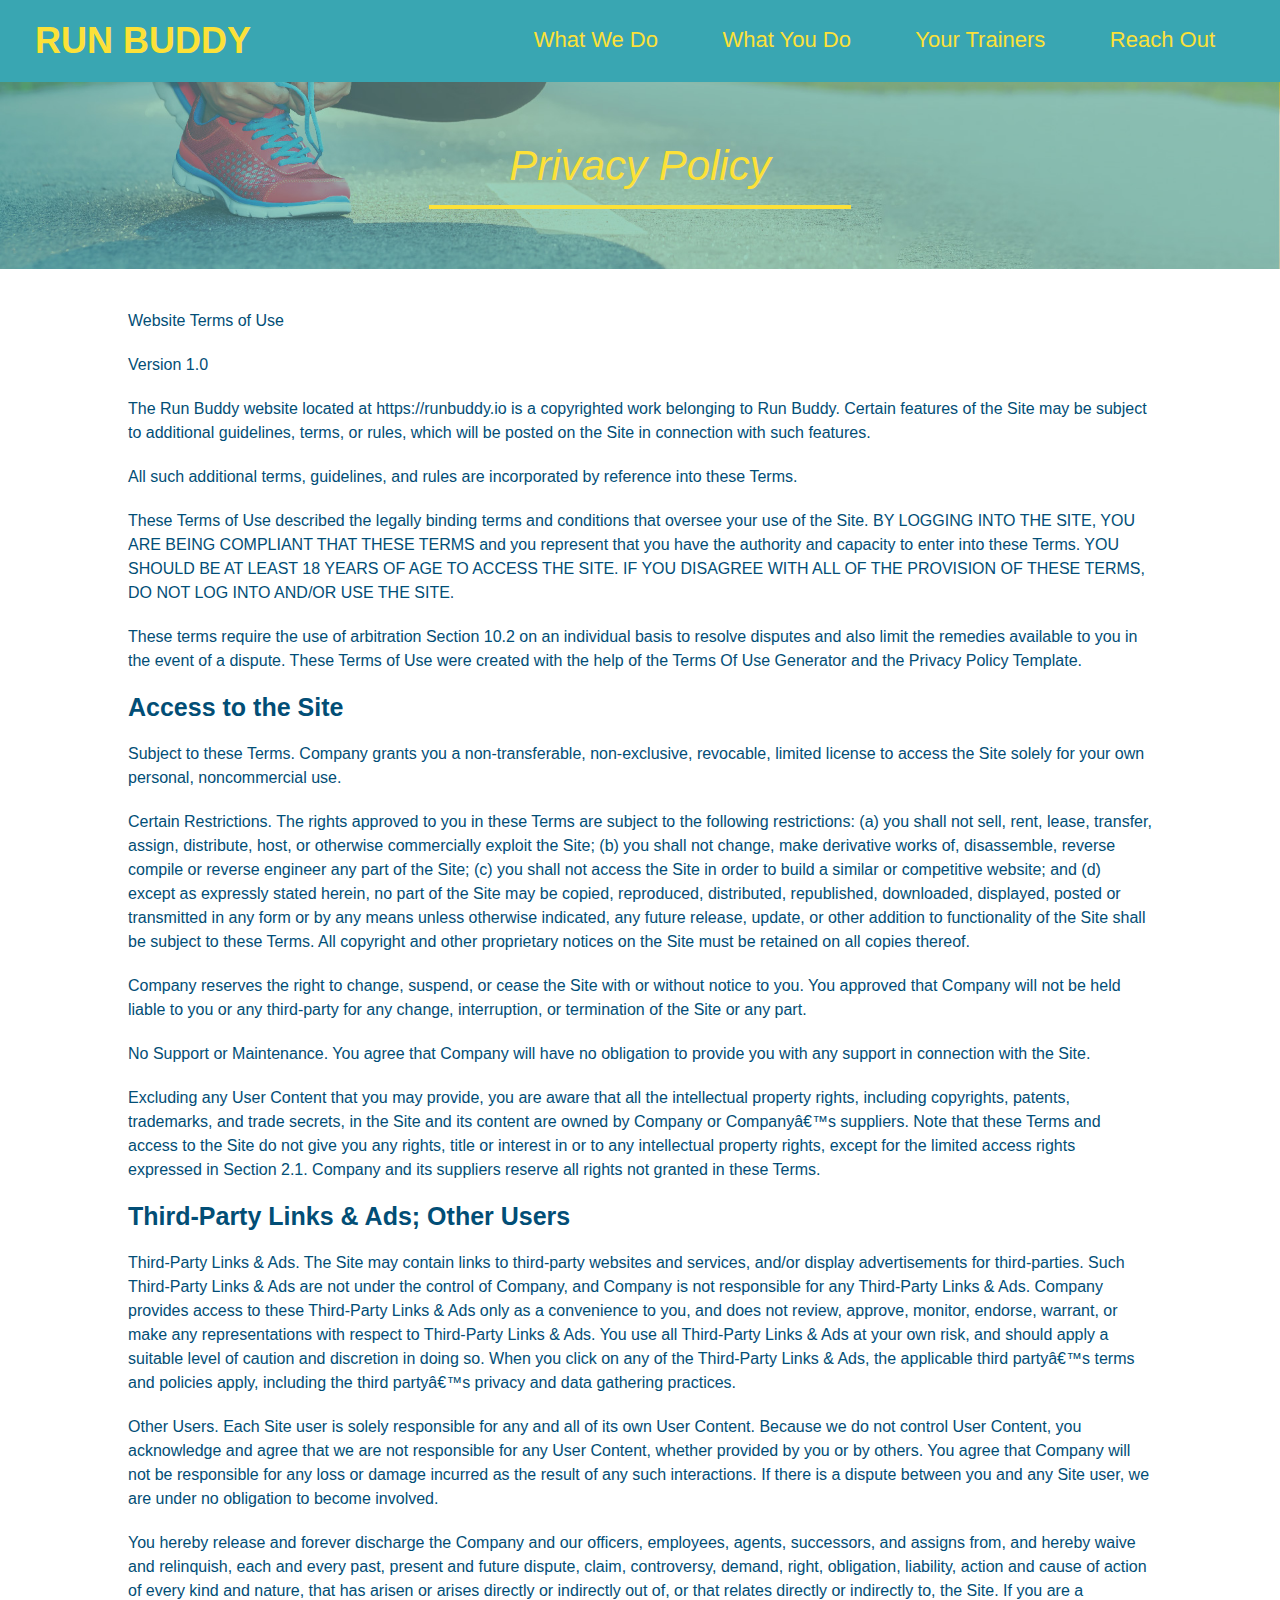
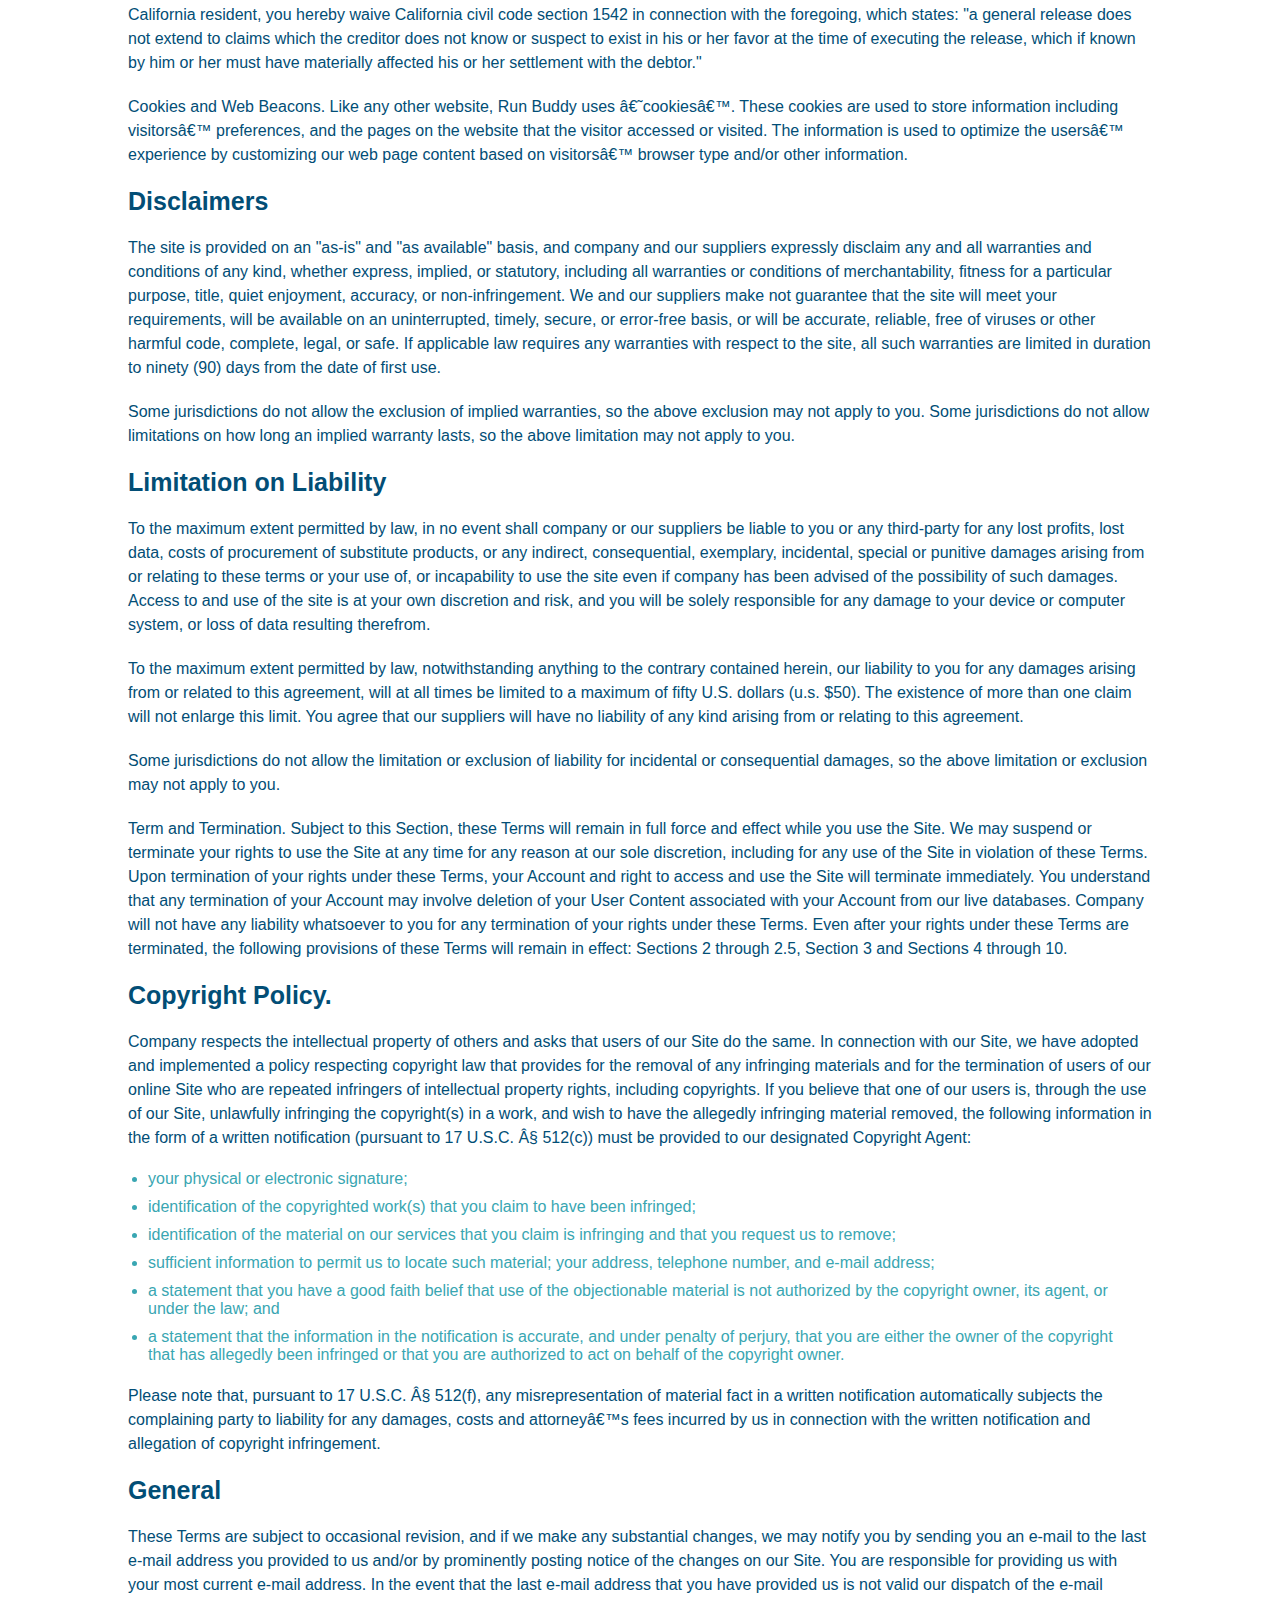
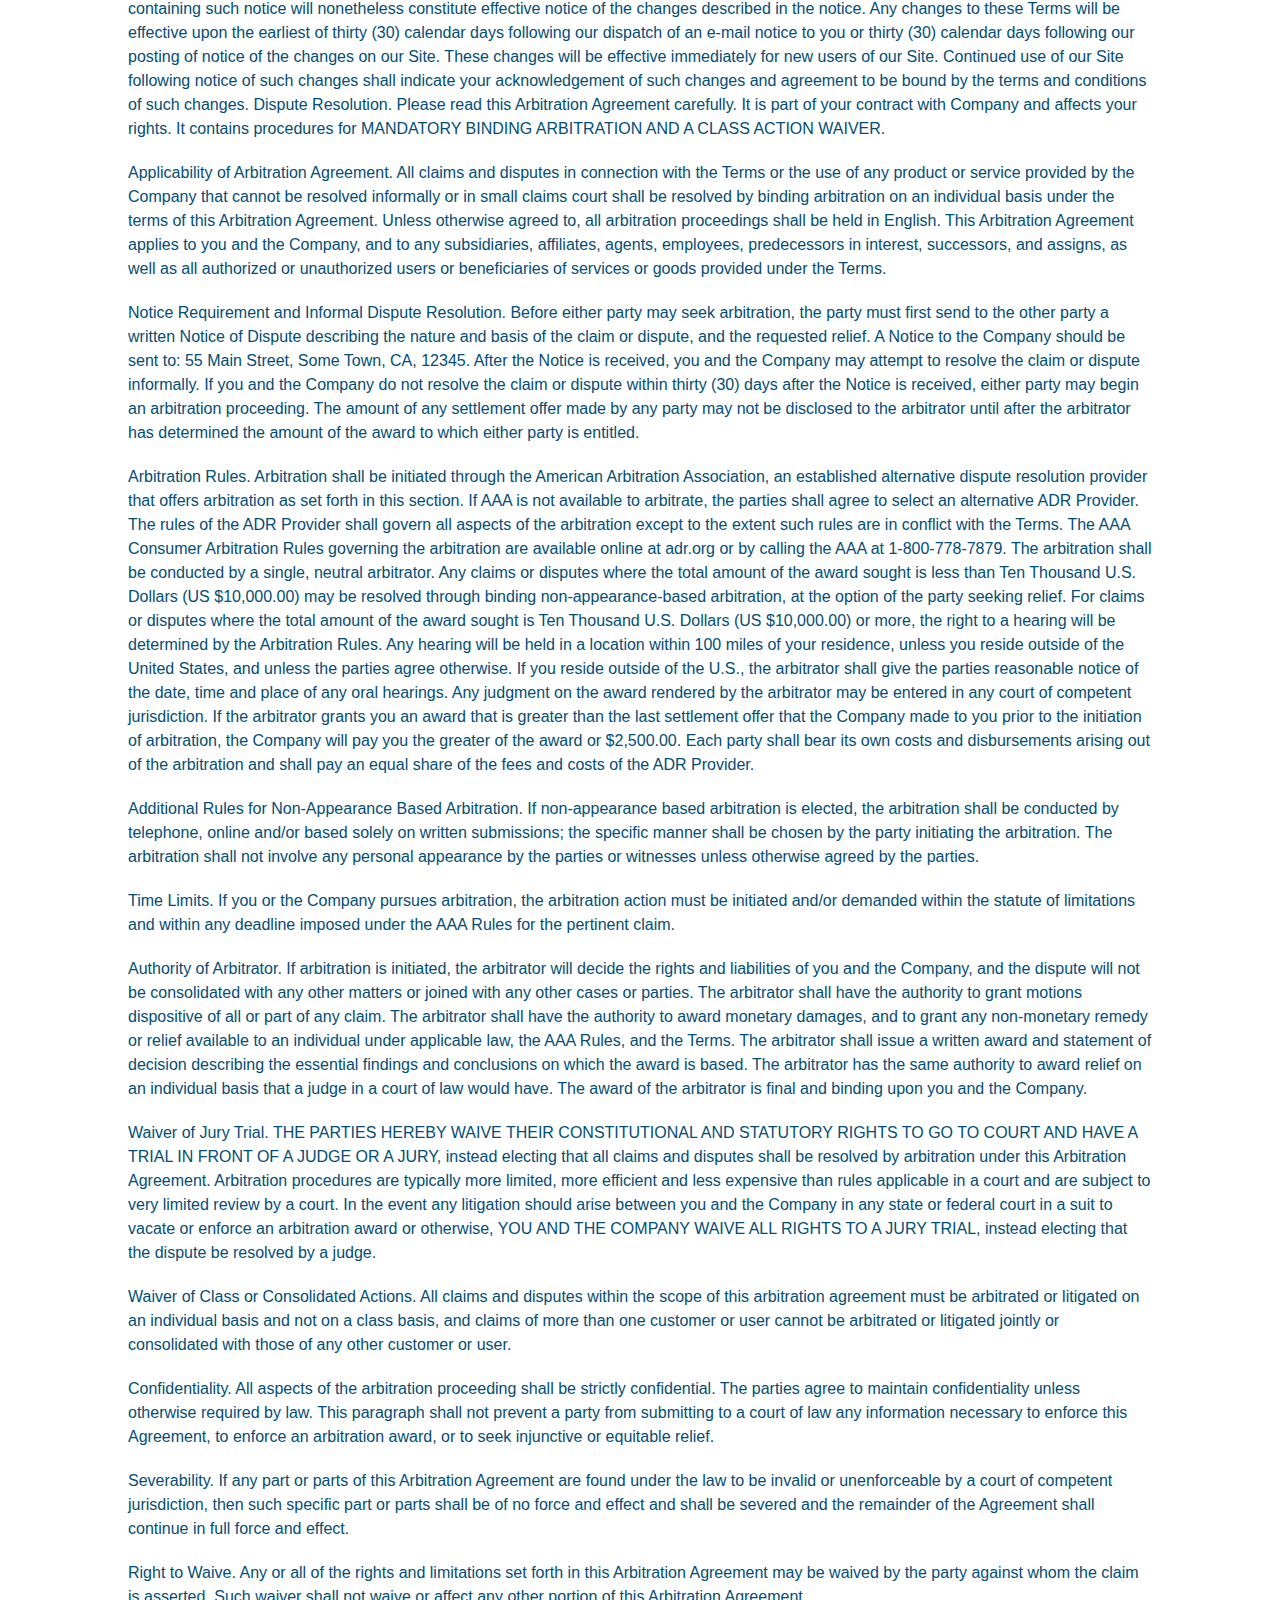
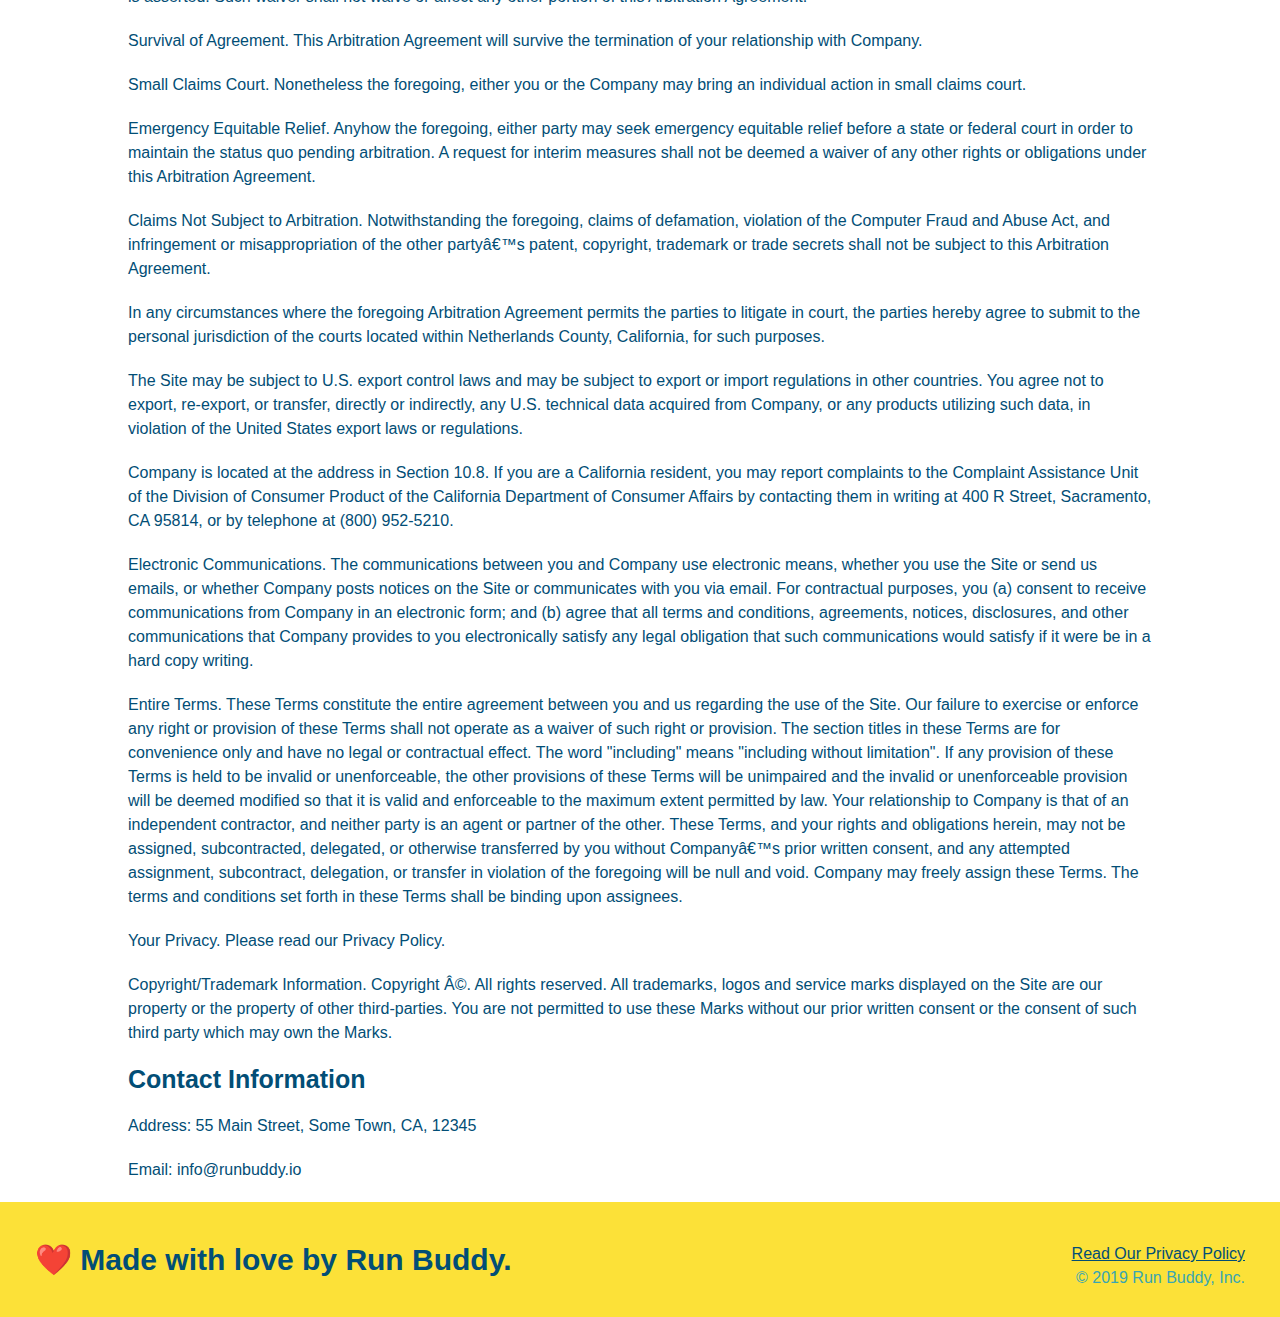
==== privacy-policy.html @ 957f3ca2 "privacy policy" ====
<!DOCTYPE html>
<html lang="en">
    <head>
        <meta charset="UTF-8" />
        <title>Privacy Policy - Run Buddy</title>
        <link rel="stylesheet" href="./assets/css/style.css" />
        <link rel="stylesheet" href="./assets/css/secondary-styles.css" />
        <header>
            <h1>
                <a href="/">RUN BUDDY</a>
            </h1>
            <nav>
                <!-- Unordered list element -->
                <ul>
                    <!-- List item element -->
                    <li>
                        <!--Anchor Element -->
                        <a href="./index.html#what-we-do">What We Do</a>
                    </li>
                    <li>
                        <a href="./index.html#what-you-do">What You Do</a>
                    </li>
                    <li>
                        <a href="./index.html#your-trainers">Your Trainers</a>
                    </li>
                    <li>
                        <a href="./index.html#reach-out">Reach Out</a>
                    </li>
                </ul>
            </nav>
        </header>
        <section class="hero">
            <h2 class="page-title">
                Privacy Policy
            </h2>
        </section>
        <article class="secondary-content">
            <p>
                Website Terms of Use
              </p>
        
              <p>
                Version 1.0
              </p>
        
              <p>
                The Run Buddy website located at https://runbuddy.io is a copyrighted work belonging to Run Buddy. Certain
                features of the Site may be subject to additional guidelines, terms, or rules, which will be posted on the Site
                in connection with such features.
              </p>
        
              <p>
                All such additional terms, guidelines, and rules are incorporated by reference into these Terms.
              </p>
        
              <p>
                These Terms of Use described the legally binding terms and conditions that oversee your use of the Site. BY
                LOGGING INTO THE SITE, YOU ARE BEING COMPLIANT THAT THESE TERMS and you represent that you have the authority
                and capacity to enter into these Terms. YOU SHOULD BE AT LEAST 18 YEARS OF AGE TO ACCESS THE SITE. IF YOU
                DISAGREE WITH ALL OF THE PROVISION OF THESE TERMS, DO NOT LOG INTO AND/OR USE THE SITE.
              </p>
        
              <p>
                These terms require the use of arbitration Section 10.2 on an individual basis to resolve disputes and also
                limit the remedies available to you in the event of a dispute. These Terms of Use were created with the help of
                the Terms Of Use Generator and the Privacy Policy Template.
              </p>
        
              <h3>
                Access to the Site
              </h3>
        
              <p>
                Subject to these Terms. Company grants you a non-transferable, non-exclusive, revocable, limited license to
                access the Site solely for your own personal, noncommercial use.
              </p>
        
              <p>
                Certain Restrictions. The rights approved to you in these Terms are subject to the following restrictions: (a)
                you shall not sell, rent, lease, transfer, assign, distribute, host, or otherwise commercially exploit the Site;
                (b) you shall not change, make derivative works of, disassemble, reverse compile or reverse engineer any part of
                the Site; (c) you shall not access the Site in order to build a similar or competitive website; and (d) except
                as expressly stated herein, no part of the Site may be copied, reproduced, distributed, republished, downloaded,
                displayed, posted or transmitted in any form or by any means unless otherwise indicated, any future release,
                update, or other addition to functionality of the Site shall be subject to these Terms. All copyright and other
                proprietary notices on the Site must be retained on all copies thereof.
              </p>
        
              <p>
                Company reserves the right to change, suspend, or cease the Site with or without notice to you. You approved
                that Company will not be held liable to you or any third-party for any change, interruption, or termination of
                the Site or any part.
              </p>
        
              <p>
                No Support or Maintenance. You agree that Company will have no obligation to provide you with any support in
                connection with the Site.
              </p>
        
              <p>
                Excluding any User Content that you may provide, you are aware that all the intellectual property rights,
                including copyrights, patents, trademarks, and trade secrets, in the Site and its content are owned by Company
                or Companyâ€™s suppliers. Note that these Terms and access to the Site do not give you any rights, title or
                interest in or to any intellectual property rights, except for the limited access rights expressed in Section
                2.1. Company and its suppliers reserve all rights not granted in these Terms.
              </p>
        
              <h3>
                Third-Party Links & Ads; Other Users
              </h3>
        
              <p>
                Third-Party Links & Ads. The Site may contain links to third-party websites and services, and/or display
                advertisements for third-parties. Such Third-Party Links & Ads are not under the control of Company, and Company
                is not responsible for any Third-Party Links & Ads. Company provides access to these Third-Party Links & Ads
                only as a convenience to you, and does not review, approve, monitor, endorse, warrant, or make any
                representations with respect to Third-Party Links & Ads. You use all Third-Party Links & Ads at your own risk,
                and should apply a suitable level of caution and discretion in doing so. When you click on any of the
                Third-Party Links & Ads, the applicable third partyâ€™s terms and policies apply, including the third partyâ€™s
                privacy and data gathering practices.
              </p>
        
              <p>
                Other Users. Each Site user is solely responsible for any and all of its own User Content. Because we do not
                control User Content, you acknowledge and agree that we are not responsible for any User Content, whether
                provided by you or by others. You agree that Company will not be responsible for any loss or damage incurred as
                the result of any such interactions. If there is a dispute between you and any Site user, we are under no
                obligation to become involved.
              </p>
        
              <p>
                You hereby release and forever discharge the Company and our officers, employees, agents, successors, and
                assigns from, and hereby waive and relinquish, each and every past, present and future dispute, claim,
                controversy, demand, right, obligation, liability, action and cause of action of every kind and nature, that has
                arisen or arises directly or indirectly out of, or that relates directly or indirectly to, the Site. If you are
                a California resident, you hereby waive California civil code section 1542 in connection with the foregoing,
                which states: "a general release does not extend to claims which the creditor does not know or suspect to exist
                in his or her favor at the time of executing the release, which if known by him or her must have materially
                affected his or her settlement with the debtor."
              </p>
        
              <p>
                Cookies and Web Beacons. Like any other website, Run Buddy uses â€˜cookiesâ€™. These cookies are used to store
                information including visitorsâ€™ preferences, and the pages on the website that the visitor accessed or visited.
                The information is used to optimize the usersâ€™ experience by customizing our web page content based on visitorsâ€™
                browser type and/or other information.
              </p>
        
              <h3>
                Disclaimers
              </h3>
        
              <p>
                The site is provided on an "as-is" and "as available" basis, and company and our suppliers expressly disclaim
                any and all warranties and conditions of any kind, whether express, implied, or statutory, including all
                warranties or conditions of merchantability, fitness for a particular purpose, title, quiet enjoyment, accuracy,
                or non-infringement. We and our suppliers make not guarantee that the site will meet your requirements, will be
                available on an uninterrupted, timely, secure, or error-free basis, or will be accurate, reliable, free of
                viruses or other harmful code, complete, legal, or safe. If applicable law requires any warranties with respect
                to the site, all such warranties are limited in duration to ninety (90) days from the date of first use.
              </p>
        
              <p>
                Some jurisdictions do not allow the exclusion of implied warranties, so the above exclusion may not apply to
                you. Some jurisdictions do not allow limitations on how long an implied warranty lasts, so the above limitation
                may not apply to you.
              </p>
        
              <h3>
                Limitation on Liability
              </h3>
        
              <p>
                To the maximum extent permitted by law, in no event shall company or our suppliers be liable to you or any
                third-party for any lost profits, lost data, costs of procurement of substitute products, or any indirect,
                consequential, exemplary, incidental, special or punitive damages arising from or relating to these terms or
                your use of, or incapability to use the site even if company has been advised of the possibility of such
                damages. Access to and use of the site is at your own discretion and risk, and you will be solely responsible
                for any damage to your device or computer system, or loss of data resulting therefrom.
              </p>
        
              <p>
                To the maximum extent permitted by law, notwithstanding anything to the contrary contained herein, our liability
                to you for any damages arising from or related to this agreement, will at all times be limited to a maximum of
                fifty U.S. dollars (u.s. $50). The existence of more than one claim will not enlarge this limit. You agree that
                our suppliers will have no liability of any kind arising from or relating to this agreement.
              </p>
        
              <p>
                Some jurisdictions do not allow the limitation or exclusion of liability for incidental or consequential
                damages, so the above limitation or exclusion may not apply to you.
              </p>
        
              <p>
                Term and Termination. Subject to this Section, these Terms will remain in full force and effect while you use
                the Site. We may suspend or terminate your rights to use the Site at any time for any reason at our sole
                discretion, including for any use of the Site in violation of these Terms. Upon termination of your rights under
                these Terms, your Account and right to access and use the Site will terminate immediately. You understand that
                any termination of your Account may involve deletion of your User Content associated with your Account from our
                live databases. Company will not have any liability whatsoever to you for any termination of your rights under
                these Terms. Even after your rights under these Terms are terminated, the following provisions of these Terms
                will remain in effect: Sections 2 through 2.5, Section 3 and Sections 4 through 10.
              </p>
        
              <h3>
                Copyright Policy.
              </h3>
        
              <p>
                Company respects the intellectual property of others and asks that users of our Site do the same. In connection
                with our Site, we have adopted and implemented a policy respecting copyright law that provides for the removal
                of any infringing materials and for the termination of users of our online Site who are repeated infringers of
                intellectual property rights, including copyrights. If you believe that one of our users is, through the use of
                our Site, unlawfully infringing the copyright(s) in a work, and wish to have the allegedly infringing material
                removed, the following information in the form of a written notification (pursuant to 17 U.S.C. Â§ 512(c)) must
                be provided to our designated Copyright Agent:
              </p>
        
              <ul>
                <li>
                  your physical or electronic signature;
                </li>
                <li>
                  identification of the copyrighted work(s) that you claim to have been infringed;
                </li>
                <li>
                  identification of the material on our services that you claim is infringing and that you request us to remove;
                </li>
                <li>
                  sufficient information to permit us to locate such material; your address, telephone number, and e-mail
                  address;
                </li>
                <li>
                  a statement that you have a good faith belief that use of the objectionable material is not authorized by the
                  copyright owner, its agent, or under the law; and
                </li>
                <li>
                  a statement that the information in the notification is accurate, and under penalty of perjury, that you are
                  either the owner of the copyright that has allegedly been infringed or that you are authorized to act on
                  behalf of the copyright owner.
                </li>
              </ul>
        
              <p>
                Please note that, pursuant to 17 U.S.C. Â§ 512(f), any misrepresentation of material fact in a written
                notification automatically subjects the complaining party to liability for any damages, costs and attorneyâ€™s
                fees incurred by us in connection with the written notification and allegation of copyright infringement.
              </p>
        
              <h3>
                General
              </h3>
        
              <p>
                These Terms are subject to occasional revision, and if we make any substantial changes, we may notify you by
                sending you an e-mail to the last e-mail address you provided to us and/or by prominently posting notice of the
                changes on our Site. You are responsible for providing us with your most current e-mail address. In the event
                that the last e-mail address that you have provided us is not valid our dispatch of the e-mail containing such
                notice will nonetheless constitute effective notice of the changes described in the notice. Any changes to these
                Terms will be effective upon the earliest of thirty (30) calendar days following our dispatch of an e-mail
                notice to you or thirty (30) calendar days following our posting of notice of the changes on our Site. These
                changes will be effective immediately for new users of our Site. Continued use of our Site following notice of
                such changes shall indicate your acknowledgement of such changes and agreement to be bound by the terms and
                conditions of such changes. Dispute Resolution. Please read this Arbitration Agreement carefully. It is part of
                your contract with Company and affects your rights. It contains procedures for MANDATORY BINDING ARBITRATION AND
                A CLASS ACTION WAIVER.
              </p>
        
              <p>
                Applicability of Arbitration Agreement. All claims and disputes in connection with the Terms or the use of any
                product or service provided by the Company that cannot be resolved informally or in small claims court shall be
                resolved by binding arbitration on an individual basis under the terms of this Arbitration Agreement. Unless
                otherwise agreed to, all arbitration proceedings shall be held in English. This Arbitration Agreement applies to
                you and the Company, and to any subsidiaries, affiliates, agents, employees, predecessors in interest,
                successors, and assigns, as well as all authorized or unauthorized users or beneficiaries of services or goods
                provided under the Terms.
              </p>
        
              <p>
                Notice Requirement and Informal Dispute Resolution. Before either party may seek arbitration, the party must
                first send to the other party a written Notice of Dispute describing the nature and basis of the claim or
                dispute, and the requested relief. A Notice to the Company should be sent to: 55 Main Street, Some Town, CA,
                12345. After the Notice is received, you and the Company may attempt to resolve the claim or dispute informally.
                If you and the Company do not resolve the claim or dispute within thirty (30) days after the Notice is received,
                either party may begin an arbitration proceeding. The amount of any settlement offer made by any party may not
                be disclosed to the arbitrator until after the arbitrator has determined the amount of the award to which either
                party is entitled.
              </p>
        
              <p>
                Arbitration Rules. Arbitration shall be initiated through the American Arbitration Association, an established
                alternative dispute resolution provider that offers arbitration as set forth in this section. If AAA is not
                available to arbitrate, the parties shall agree to select an alternative ADR Provider. The rules of the ADR
                Provider shall govern all aspects of the arbitration except to the extent such rules are in conflict with the
                Terms. The AAA Consumer Arbitration Rules governing the arbitration are available online at adr.org or by
                calling the AAA at 1-800-778-7879. The arbitration shall be conducted by a single, neutral arbitrator. Any
                claims or disputes where the total amount of the award sought is less than Ten Thousand U.S. Dollars (US
                $10,000.00) may be resolved through binding non-appearance-based arbitration, at the option of the party seeking
                relief. For claims or disputes where the total amount of the award sought is Ten Thousand U.S. Dollars (US
                $10,000.00) or more, the right to a hearing will be determined by the Arbitration Rules. Any hearing will be
                held in a location within 100 miles of your residence, unless you reside outside of the United States, and
                unless the parties agree otherwise. If you reside outside of the U.S., the arbitrator shall give the parties
                reasonable notice of the date, time and place of any oral hearings. Any judgment on the award rendered by the
                arbitrator may be entered in any court of competent jurisdiction. If the arbitrator grants you an award that is
                greater than the last settlement offer that the Company made to you prior to the initiation of arbitration, the
                Company will pay you the greater of the award or $2,500.00. Each party shall bear its own costs and
                disbursements arising out of the arbitration and shall pay an equal share of the fees and costs of the ADR
                Provider.
              </p>
        
              <p>
                Additional Rules for Non-Appearance Based Arbitration. If non-appearance based arbitration is elected, the
                arbitration shall be conducted by telephone, online and/or based solely on written submissions; the specific
                manner shall be chosen by the party initiating the arbitration. The arbitration shall not involve any personal
                appearance by the parties or witnesses unless otherwise agreed by the parties.
              </p>
        
              <p>
                Time Limits. If you or the Company pursues arbitration, the arbitration action must be initiated and/or demanded
                within the statute of limitations and within any deadline imposed under the AAA Rules for the pertinent claim.
              </p>
        
              <p>
                Authority of Arbitrator. If arbitration is initiated, the arbitrator will decide the rights and liabilities of
                you and the Company, and the dispute will not be consolidated with any other matters or joined with any other
                cases or parties. The arbitrator shall have the authority to grant motions dispositive of all or part of any
                claim. The arbitrator shall have the authority to award monetary damages, and to grant any non-monetary remedy
                or relief available to an individual under applicable law, the AAA Rules, and the Terms. The arbitrator shall
                issue a written award and statement of decision describing the essential findings and conclusions on which the
                award is based. The arbitrator has the same authority to award relief on an individual basis that a judge in a
                court of law would have. The award of the arbitrator is final and binding upon you and the Company.
              </p>
        
              <p>
                Waiver of Jury Trial. THE PARTIES HEREBY WAIVE THEIR CONSTITUTIONAL AND STATUTORY RIGHTS TO GO TO COURT AND HAVE
                A TRIAL IN FRONT OF A JUDGE OR A JURY, instead electing that all claims and disputes shall be resolved by
                arbitration under this Arbitration Agreement. Arbitration procedures are typically more limited, more efficient
                and less expensive than rules applicable in a court and are subject to very limited review by a court. In the
                event any litigation should arise between you and the Company in any state or federal court in a suit to vacate
                or enforce an arbitration award or otherwise, YOU AND THE COMPANY WAIVE ALL RIGHTS TO A JURY TRIAL, instead
                electing that the dispute be resolved by a judge.
              </p>
        
              <p>
                Waiver of Class or Consolidated Actions. All claims and disputes within the scope of this arbitration agreement
                must be arbitrated or litigated on an individual basis and not on a class basis, and claims of more than one
                customer or user cannot be arbitrated or litigated jointly or consolidated with those of any other customer or
                user.
              </p>
        
              <p>
                Confidentiality. All aspects of the arbitration proceeding shall be strictly confidential. The parties agree to
                maintain confidentiality unless otherwise required by law. This paragraph shall not prevent a party from
                submitting to a court of law any information necessary to enforce this Agreement, to enforce an arbitration
                award, or to seek injunctive or equitable relief.
              </p>
        
              <p>
                Severability. If any part or parts of this Arbitration Agreement are found under the law to be invalid or
                unenforceable by a court of competent jurisdiction, then such specific part or parts shall be of no force and
                effect and shall be severed and the remainder of the Agreement shall continue in full force and effect.
              </p>
        
              <p>
                Right to Waive. Any or all of the rights and limitations set forth in this Arbitration Agreement may be waived
                by the party against whom the claim is asserted. Such waiver shall not waive or affect any other portion of this
                Arbitration Agreement.
              </p>
        
              <p>
                Survival of Agreement. This Arbitration Agreement will survive the termination of your relationship with
                Company.
              </p>
        
              <p>
                Small Claims Court. Nonetheless the foregoing, either you or the Company may bring an individual action in small
                claims court.
              </p>
        
              <p>
                Emergency Equitable Relief. Anyhow the foregoing, either party may seek emergency equitable relief before a
                state or federal court in order to maintain the status quo pending arbitration. A request for interim measures
                shall not be deemed a waiver of any other rights or obligations under this Arbitration Agreement.
              </p>
        
              <p>
                Claims Not Subject to Arbitration. Notwithstanding the foregoing, claims of defamation, violation of the
                Computer Fraud and Abuse Act, and infringement or misappropriation of the other partyâ€™s patent, copyright,
                trademark or trade secrets shall not be subject to this Arbitration Agreement.
              </p>
        
              <p>
                In any circumstances where the foregoing Arbitration Agreement permits the parties to litigate in court, the
                parties hereby agree to submit to the personal jurisdiction of the courts located within Netherlands County,
                California, for such purposes.
              </p>
        
              <p>
                The Site may be subject to U.S. export control laws and may be subject to export or import regulations in other
                countries. You agree not to export, re-export, or transfer, directly or indirectly, any U.S. technical data
                acquired from Company, or any products utilizing such data, in violation of the United States export laws or
                regulations.
              </p>
        
              <p>
                Company is located at the address in Section 10.8. If you are a California resident, you may report complaints
                to the Complaint Assistance Unit of the Division of Consumer Product of the California Department of Consumer
                Affairs by contacting them in writing at 400 R Street, Sacramento, CA 95814, or by telephone at (800) 952-5210.
              </p>
        
              <p>
                Electronic Communications. The communications between you and Company use electronic means, whether you use the
                Site or send us emails, or whether Company posts notices on the Site or communicates with you via email. For
                contractual purposes, you (a) consent to receive communications from Company in an electronic form; and (b)
                agree that all terms and conditions, agreements, notices, disclosures, and other communications that Company
                provides to you electronically satisfy any legal obligation that such communications would satisfy if it were be
                in a hard copy writing.
              </p>
        
              <p>
                Entire Terms. These Terms constitute the entire agreement between you and us regarding the use of the Site. Our
                failure to exercise or enforce any right or provision of these Terms shall not operate as a waiver of such right
                or provision. The section titles in these Terms are for convenience only and have no legal or contractual
                effect. The word "including" means "including without limitation". If any provision of these Terms is held to be
                invalid or unenforceable, the other provisions of these Terms will be unimpaired and the invalid or
                unenforceable provision will be deemed modified so that it is valid and enforceable to the maximum extent
                permitted by law. Your relationship to Company is that of an independent contractor, and neither party is an
                agent or partner of the other. These Terms, and your rights and obligations herein, may not be assigned,
                subcontracted, delegated, or otherwise transferred by you without Companyâ€™s prior written consent, and any
                attempted assignment, subcontract, delegation, or transfer in violation of the foregoing will be null and void.
                Company may freely assign these Terms. The terms and conditions set forth in these Terms shall be binding upon
                assignees.
              </p>
        
              <p>
                Your Privacy. Please read our Privacy Policy.
              </p>
        
              <p>
                Copyright/Trademark Information. Copyright Â©. All rights reserved. All trademarks, logos and service marks
                displayed on the Site are our property or the property of other third-parties. You are not permitted to use
                these Marks without our prior written consent or the consent of such third party which may own the Marks.
              </p>
        
              <h3>
                Contact Information
              </h3>
        
              <p>
                Address: 55 Main Street, Some Town, CA, 12345
              </p>
        
              <p>
                Email: info@runbuddy.io
              </p>
        
        </article>
        <!-- footer -->
       <footer>
            <h2>❤️ Made with love by Run Buddy.</h2>
            <div>
                <a href="#">Read Our Privacy Policy</a><br />
                &copy; 2019 Run Buddy, Inc.
            </div>
        </footer>
    </body>
</html>
---- assets/css/style.css ----
*{
    margin: 0;
    padding: 0;
    box-sizing: border-box;
}

body {
    /* background color */
    color: #39a6b2;
    font-family: Helvetica, Arial, sans-serif;
}

/* header styles */
header {
    padding: 20px 35px;
    background-color: #39a6b2;
}

header h1 {
    font-weight: bold;
    font-size: 36px;
    color: #fce138;
    margin: 0;
    display: inline;
}

header a {
    text-decoration: none;
    color: #fce138;
}

header nav {
    float: right;
    margin: 7px 0;
}

header nav ul li {
    display: inline;
}

header nav ul li a {
    margin: 0 30px;
    font-weight: lighter;
    font-size: 22px;
}

footer {
    background: #fce138;
    width: 100%;
    padding: 40px 35px;
}

footer h2 {
    display: inline;
    color: #024e76;
    font-size: 30px;
    margin: 0;
}

footer div {
    float: right;
    line-height: 1.5;
    text-align: right;
}

footer a {
    color: #024e76;
}

section {
    padding: 60px;
}
/* Hero Style Start */
.hero {
    background-image: url("../images/run buddy.jpg");
    height: 600px;
    background-size: cover;
    background-position: center;
    position: relative;
}
.hero-form {
    border: 3px solid#024e76;
    background-color: #fce138;
    padding: 20px;
    width: 500px;
    color: #024e76;
    position: absolute;
    bottom: 120px;
    right: 140px;   
}

.hero-form h3 {
    font-size: 24px;
    margin: 0;
}
.hero-form p {
    margin: 5px 0 15px 0;
}

.form-input {
    border: 1px solid #024e76;
    display: block;
    padding: 7px 15px;
    font-size: 16px;
    color: #024e76;
    width: 100%;
    margin-bottom: 15px;
}
.hero-form label {
    margin: 0 5px;
}
.hero-form button {
    color: #fce138;
    background-color: #024e76;
    border: none;
    padding: 10px 20px;
    font-size: 16px;
}
.hero-secondary {
    margin: 20px;
    background-color: black;
    font-size: 20px;
    color: red;
}

.intro {
    text-align: center;
}

.intro p {
    margin: 0 auto;
    line-height: 1.7;
    color: #39a6b2;
    width: 80%;
    font-size: 20px;
}

.steps {
    text-align: center;
    background: #fce138;
}

.section-title {
    font-size: 55px;
    color: #024e76;
    margin-bottom: 35px;
    padding: 0 100px 20px 100px;
    display: inline-block;
    border-bottom: 3px solid;
}
.primary-border {
    border-color: #fce138;
}
.secondary-border {
    border-color: #39a6b2;
}
.steps div {
    margin-bottom: 80px;
}
.steps img{
    width: 15%;
    margin: 10px 0;
}
.steps h3 {
    color: #024e76;
    font-size: 46px;
    margin-top: 10px;
}
.steps p {
    color: #39a6b2;
    font-size: 23px;
}
.steps span {
    font-size: 38px;
}
.trainers {
    text-align: center;
}
.trainer {
    width: 900px;
    margin: 0 auto 30px auto;
    background: #024e76;
    color: #fce138;
    overflow: auto;
}
.trainer img {
    width: 35%;
    float: left;
}
.trainer-bio {
    padding: 35px;
    float: left;
    width: 65%;
}

.text-left {
    text-align: left;
}
.text-right {
    text-align: right;
}

.trainer-bio h3 {
    font-size: 32px;
    margin-bottom: 8px;
}
.trainer-bio h4 {
    font-weight: lighter;
    font-size: 26px;
    margin-bottom: 25px;
}
.trainer-bio p {
    font-size: 17px;
    line-height: 1.3;
}

.contact {
    text-align: center;
    background: #024e76;
}
.contact h2{
    color: #fce138;
}
.contact-info iframe {
    width: 400px;
    height: 400px;
}
.contact-info div {
    width: 410px;
    display: inline-block;
    vertical-align: top;
    text-align: left;
    margin: 30px 0 0 60px;
    color: white;
}
.contact-info h3 {
    color: #fce138;
    font-size: 32px;
}
.contact-info p, .contact-info address {
    margin: 20px 0;
    line-height: 1.5;
    font-size: 20px;
    font-style: normal;
}
.contact-info a {
    color: #fce138;
}
---- assets/css/secondary-styles.css ----
.hero {
    background-position: bottom;
    height: auto;
    text-align: center;
    margin-bottom: 40px;
}

.page-title {
    color: #fce138;
    display: inline-block;
    border-bottom: 4px solid #fce138;
    padding: 0 80px 15px 80px;
    font-weight: normal;
    font-size: 42px;
    font-style: italic;
}

.secondary-content {
    width: 80%;
    margin: 0 auto;
    color: #024e76;
}
.secondary-content h3 {
    font-size: 25px;
    margin: 20px 0 20px 0
}
.secondary-content p {
    font-size: 16px;
    line-height: 1.5;
    margin: 20px 0 20px 0
}
.secondary-content ul {
    margin: 15px 20px 15px 20px
}
.secondary-content li {
    color: #39a6b2;
    margin: 10px 0 10px 0
}
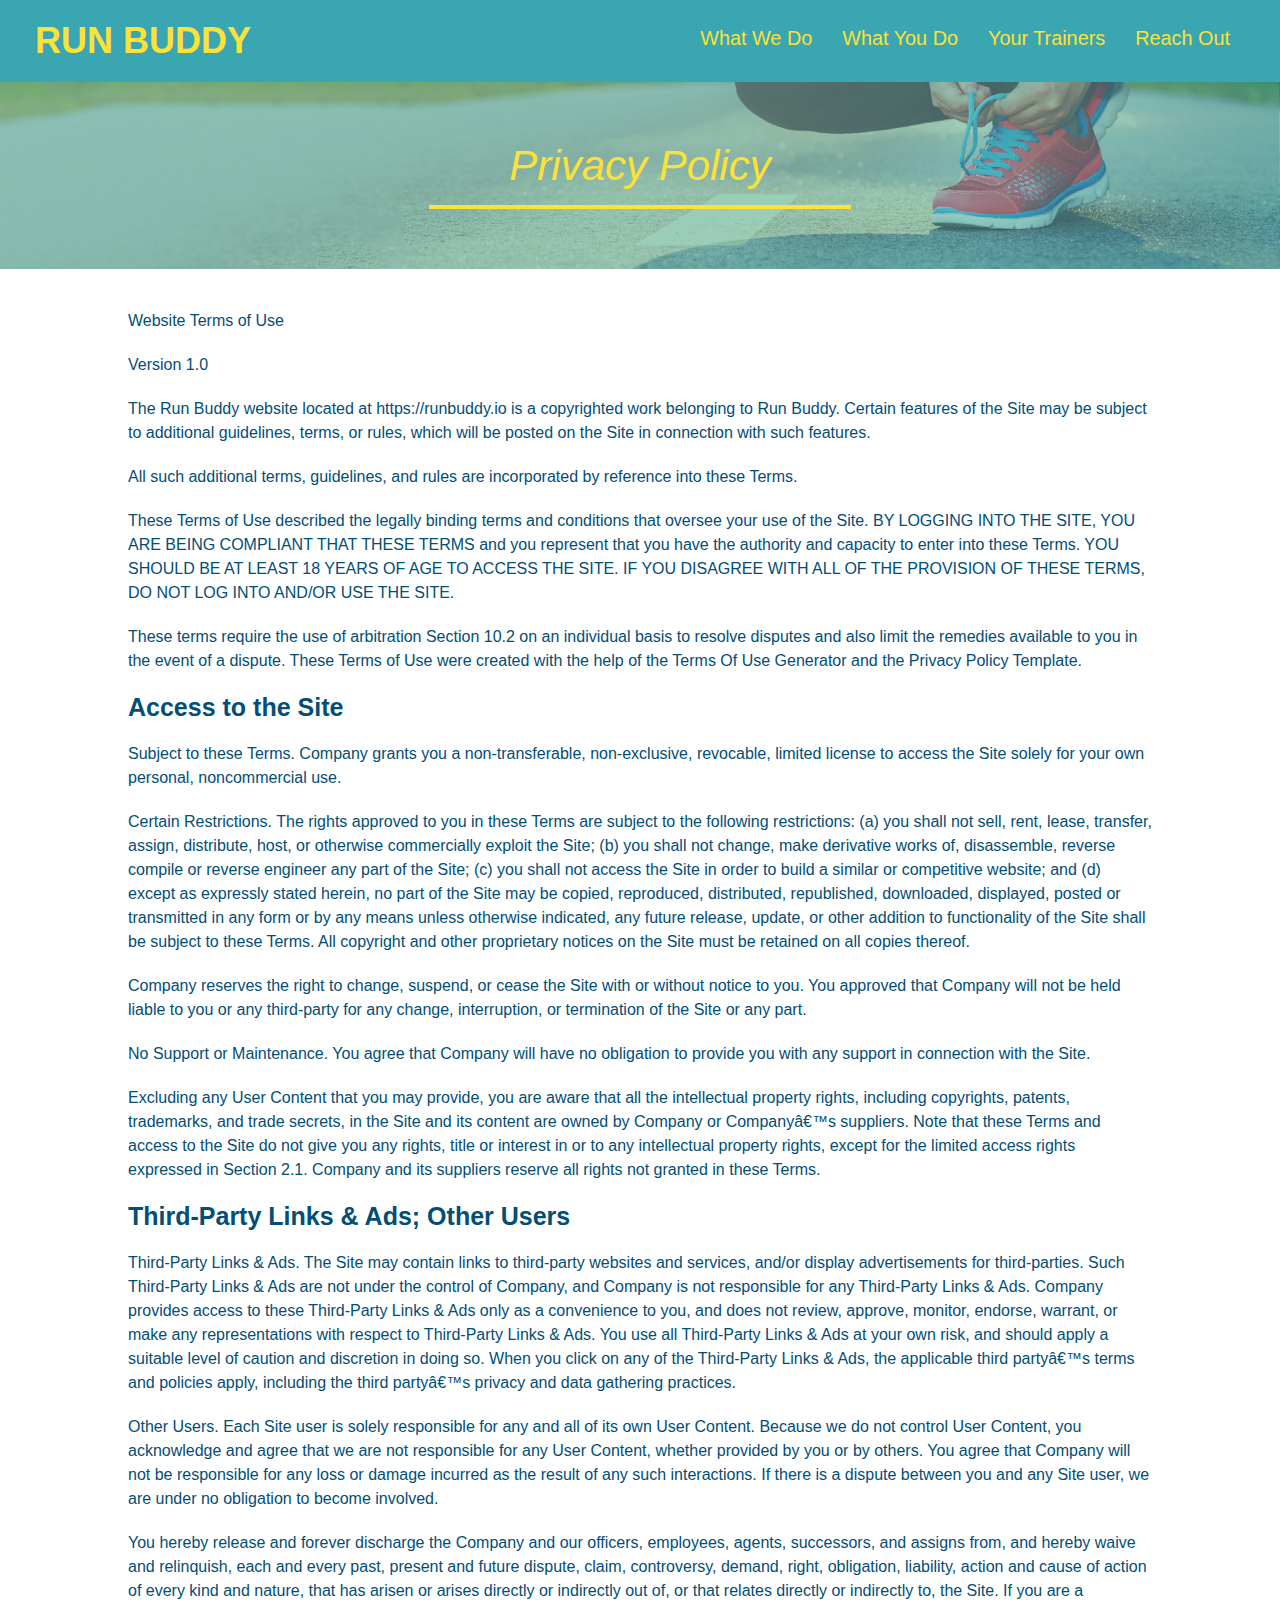
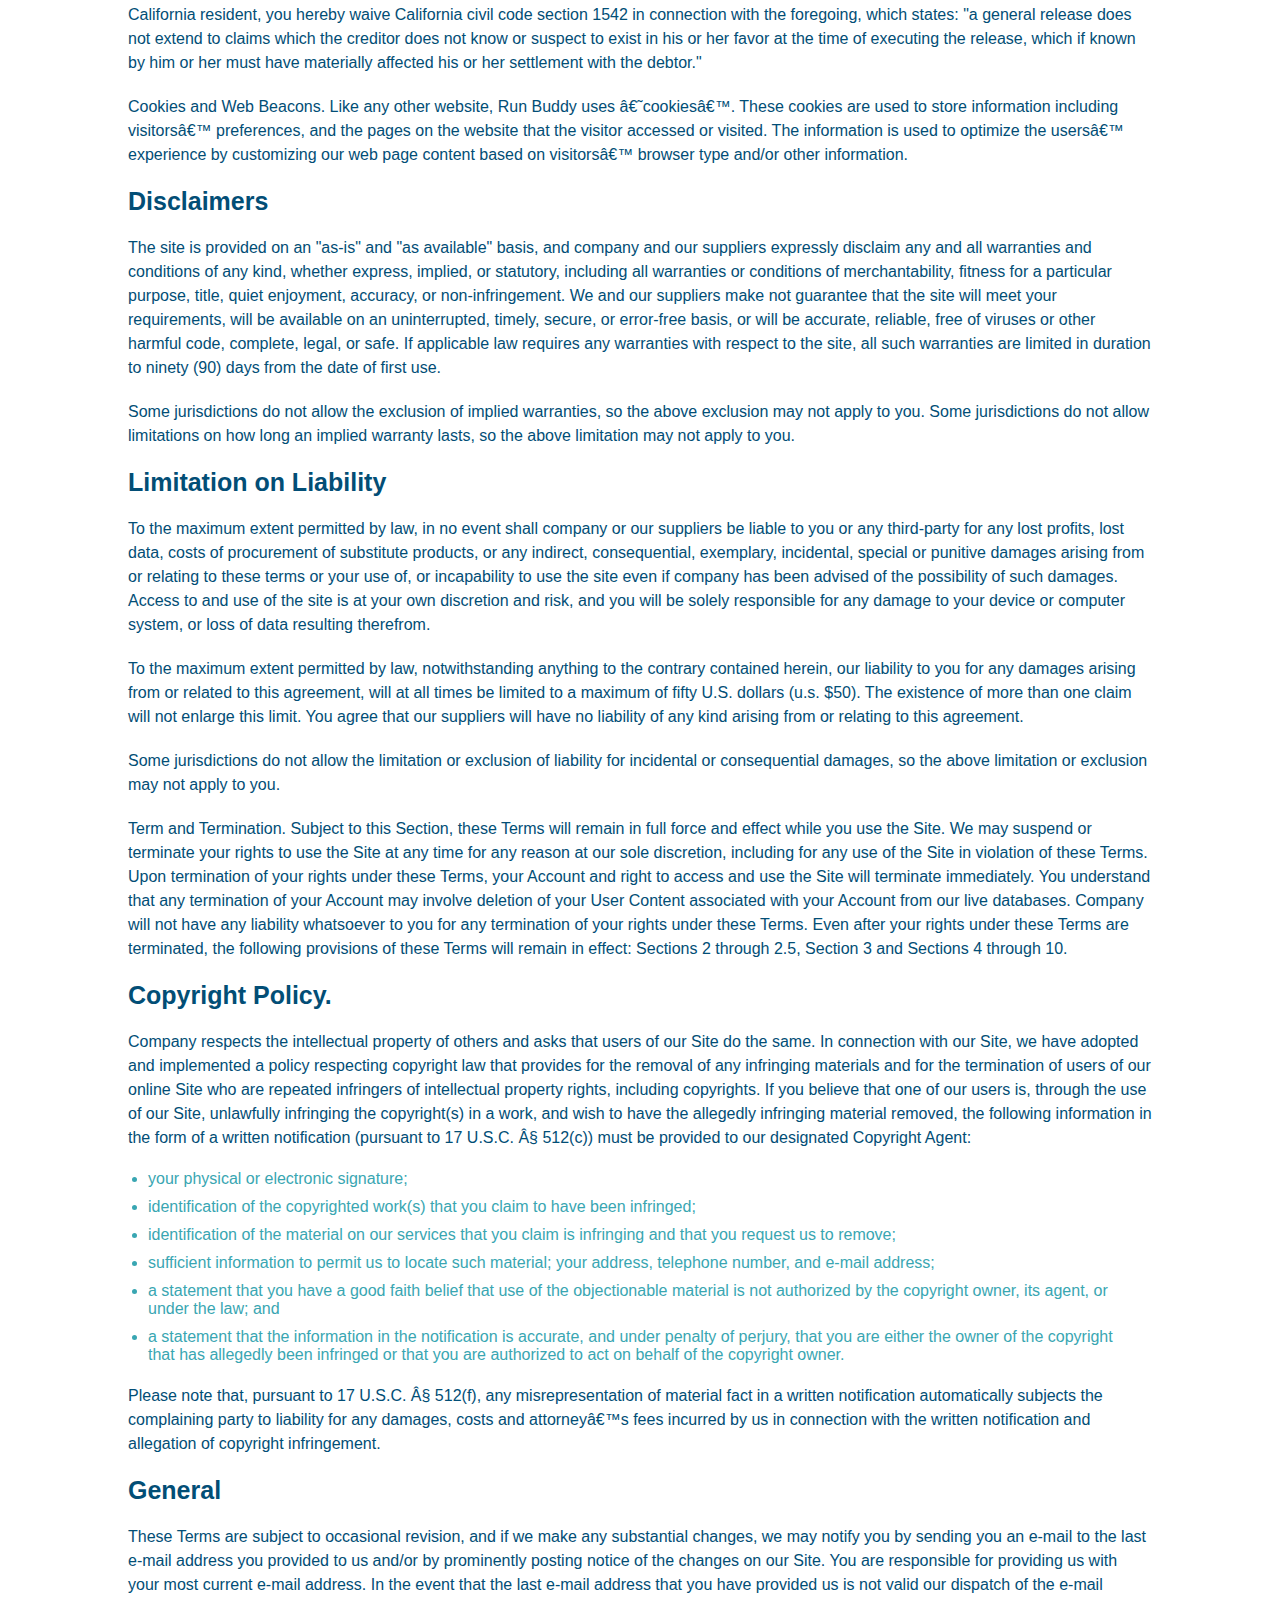
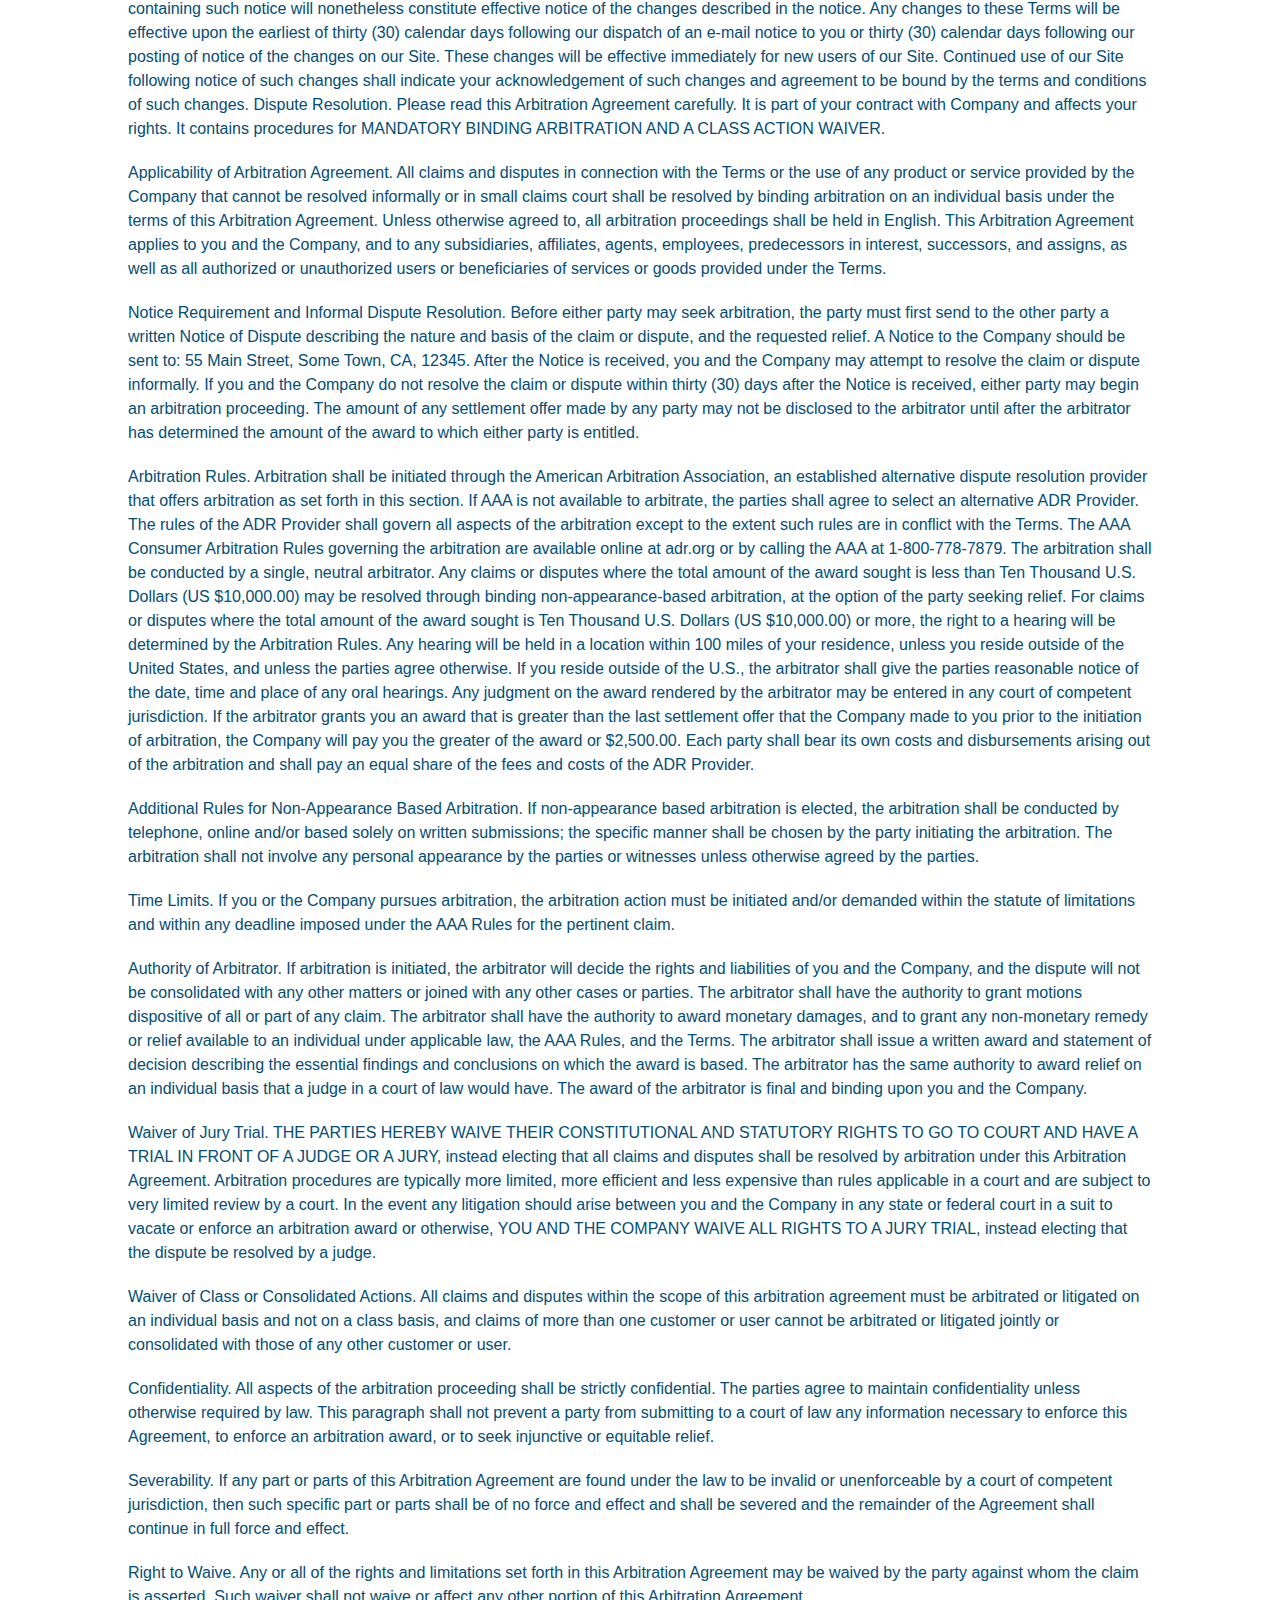
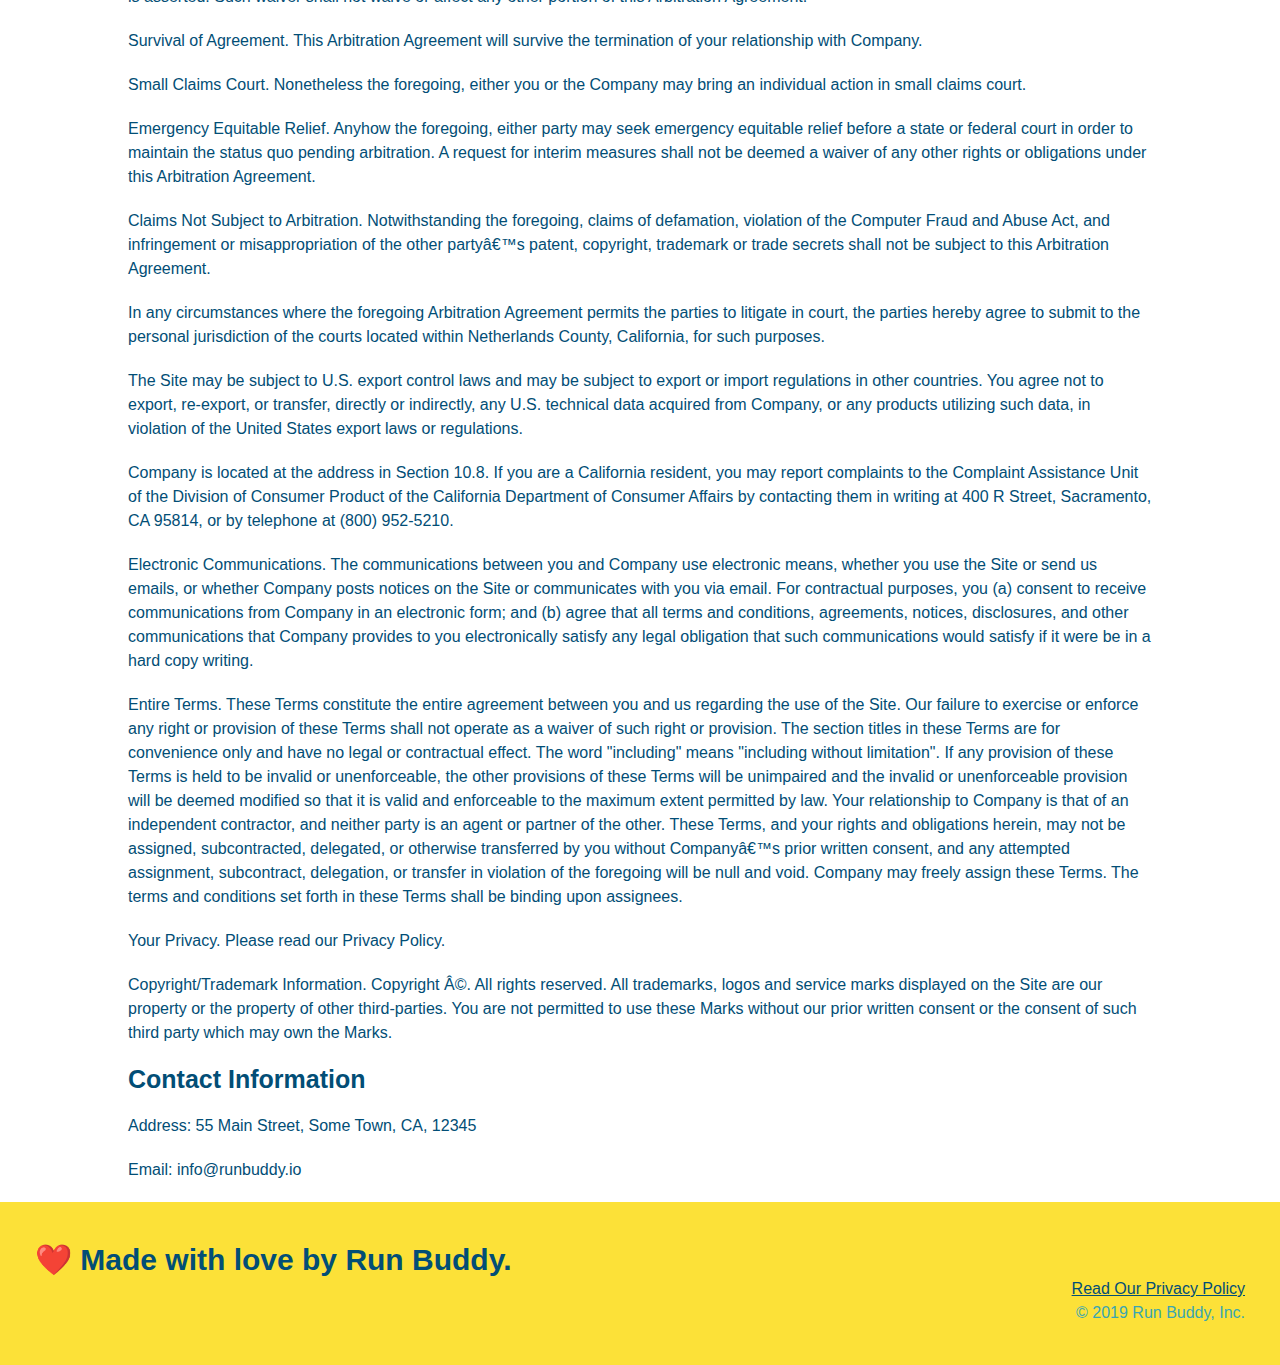
==== commit 9d7cd93b: "media queries" ====
--- a/privacy-policy.html
+++ b/privacy-policy.html
@@ -2,6 +2,7 @@
 <html lang="en">
     <head>
         <meta charset="UTF-8" />
+        <meta name="viewport" content="width=device-width, initial-scale=1.0" />
         <title>Privacy Policy - Run Buddy</title>
         <link rel="stylesheet" href="./assets/css/style.css" />
         <link rel="stylesheet" href="./assets/css/secondary-styles.css" />
--- a/assets/css/style.css
+++ b/assets/css/style.css
@@ -14,6 +14,9 @@
 header {
     padding: 20px 35px;
     background-color: #39a6b2;
+    display: flex;
+    justify-content: space-between;
+    flex-wrap: wrap;
 }
 
 header h1 {
@@ -21,7 +24,6 @@
     font-size: 36px;
     color: #fce138;
     margin: 0;
-    display: inline;
 }
 
 header a {
@@ -30,35 +32,38 @@
 }
 
 header nav {
-    float: right;
     margin: 7px 0;
 }
 
-header nav ul li {
-    display: inline;
+header nav ul {
+    display: flex;
+    flex-wrap: wrap;
+    justify-content: space-between;
+    align-items: center;
+    list-style: none;
 }
 
 header nav ul li a {
-    margin: 0 30px;
+    padding: 10px 15px;
     font-weight: lighter;
-    font-size: 22px;
+    font-size: 1.55vw;
 }
 
 footer {
     background: #fce138;
     width: 100%;
     padding: 40px 35px;
+    justify-content: space-between;
+    flex-wrap: wrap;
 }
 
 footer h2 {
-    display: inline;
     color: #024e76;
     font-size: 30px;
     margin: 0;
 }
 
 footer div {
-    float: right;
     line-height: 1.5;
     text-align: right;
 }
@@ -72,21 +77,21 @@
 }
 /* Hero Style Start */
 .hero {
-    background-image: url("../images/run buddy.jpg");
-    height: 600px;
+    background-image: url("../images/hero-bg.jpg");
     background-size: cover;
     background-position: center;
-    position: relative;
+    display: flex;
+    justify-content: center;
+    flex-wrap: wrap;
+    align-items: flex-start;
 }
 .hero-form {
     border: 3px solid#024e76;
     background-color: #fce138;
     padding: 20px;
-    width: 500px;
-    color: #024e76;
-    position: absolute;
-    bottom: 120px;
-    right: 140px;   
+    color: #024e76;  
+    width: 40%;
+    margin: 3.5%;
 }
 
 .hero-form h3 {
@@ -116,15 +121,20 @@
     padding: 10px 20px;
     font-size: 16px;
 }
-.hero-secondary {
-    margin: 20px;
-    background-color: black;
-    font-size: 20px;
-    color: red;
-}
-
-.intro {
-    text-align: center;
+
+.hero-cta {
+    width: 35%;
+    text-align: right;
+    margin: 3.5%;
+    color: #fff;
+    font-size: 18px;
+    line-height: 1.2;
+}
+
+.hero-cta h2 {
+    font-style: italic;
+    font-size: 55px;
+    color: #fce138;
 }
 
 .intro p {
@@ -133,20 +143,21 @@
     color: #39a6b2;
     width: 80%;
     font-size: 20px;
+    text-align: center;
 }
 
 .steps {
+    background: #fce138;
+}
+
+.section-title {
+    font-size: 48px;
+    color: #024e76;
+    border-bottom: 3px solid;
+    padding-bottom: 20px;
     text-align: center;
-    background: #fce138;
-}
-
-.section-title {
-    font-size: 55px;
-    color: #024e76;
-    margin-bottom: 35px;
-    padding: 0 100px 20px 100px;
-    display: inline-block;
-    border-bottom: 3px solid;
+    margin: 0 auto 35px auto;
+    width: 50%;
 }
 .primary-border {
     border-color: #fce138;
@@ -154,43 +165,66 @@
 .secondary-border {
     border-color: #39a6b2;
 }
-.steps div {
-    margin-bottom: 80px;
-}
-.steps img{
-    width: 15%;
-    margin: 10px 0;
-}
-.steps h3 {
+.step h3 {
     color: #024e76;
     font-size: 46px;
-    margin-top: 10px;
+    flex: 1 30%;
 }
 .steps p {
     color: #39a6b2;
     font-size: 23px;
 }
-.steps span {
-    font-size: 38px;
-}
+.step-text h4 {
+    font-size: 26px;
+    line-height: 1.5;
+    color: #024e76;
+}
+.step {
+    margin: 50px auto;
+    padding-bottom: 50px;
+    width: 80%;
+    border-bottom: 1px solid #39a6b2;
+    display: flex;
+    flex-wrap: wrap;
+    align-items: center;
+    justify-content: space-between;
+}
+.step-info {
+    flex: 2 70%;
+    display: flex;
+    flex-wrap: wrap;
+    align-items: center;
+}
+.step-img {
+    flex: 1 12%;
+    margin-right: 20px;
+}
+.step-img img {
+    max-width: 100%;
+}
+.step-text {
+    flex: 12;
+}
+
 .trainers {
-    text-align: center;
+    width: 100%;
+    margin: 0 auto;
+    display: flex;
+    flex-wrap: wrap;
+    justify-content: space-around;
+    background-color: #024e76;
 }
 .trainer {
-    width: 900px;
-    margin: 0 auto 30px auto;
-    background: #024e76;
-    color: #fce138;
-    overflow: auto;
+    margin: 20px;
+    color: #fce138;
+    flex: 1;
 }
 .trainer img {
-    width: 35%;
-    float: left;
+    width: 100%;
 }
 .trainer-bio {
-    padding: 35px;
-    float: left;
-    width: 65%;
+    padding: 25px;
+    line-height: 1.3;
 }
 
 .text-left {
@@ -201,36 +235,27 @@
 }
 
 .trainer-bio h3 {
-    font-size: 32px;
-    margin-bottom: 8px;
+    font-size: 28px;
 }
 .trainer-bio h4 {
     font-weight: lighter;
-    font-size: 26px;
-    margin-bottom: 25px;
+    font-size: 22px;
+    margin-bottom: 15px;
 }
 .trainer-bio p {
     font-size: 17px;
-    line-height: 1.3;
 }
 
 .contact {
-    text-align: center;
     background: #024e76;
 }
 .contact h2{
     color: #fce138;
 }
 .contact-info iframe {
-    width: 400px;
     height: 400px;
 }
 .contact-info div {
-    width: 410px;
-    display: inline-block;
-    vertical-align: top;
-    text-align: left;
-    margin: 30px 0 0 60px;
     color: white;
 }
 .contact-info h3 {
@@ -240,9 +265,54 @@
 .contact-info p, .contact-info address {
     margin: 20px 0;
     line-height: 1.5;
-    font-size: 20px;
+    font-size: 16px;
     font-style: normal;
 }
+.contact-form input, .contact-form textarea {
+    border: 1px solid #024e76;
+    display: block;
+    padding: 7px 15px;
+    font-size: 16px;
+    color: #024e76;
+    width: 100%;
+    margin-bottom: 15px;
+    margin-top: 5px;
+}
+.contact-form button {
+    width: 100%;
+    border: none;
+    background: #fce138;
+    color: #024e76;
+    text-align: center;
+    padding: 15px 0;
+    font-size: 16px;
+}
 .contact-info a {
     color: #fce138;
-}+}
+.contact-info {
+    display: flex;
+    justify-content: space-between;
+    flex-wrap: wrap;
+}
+.contact-info > * {
+    flex: 1;
+    margin: 15px;
+}
+
+.flex-row {
+    display: flex;
+}
+
+@media screen and (max-width: 980px) {
+
+}
+
+@media screen and (max-width: 768px) {
+
+}
+
+@media screen and (max-width: 575px) {
+
+}
+
